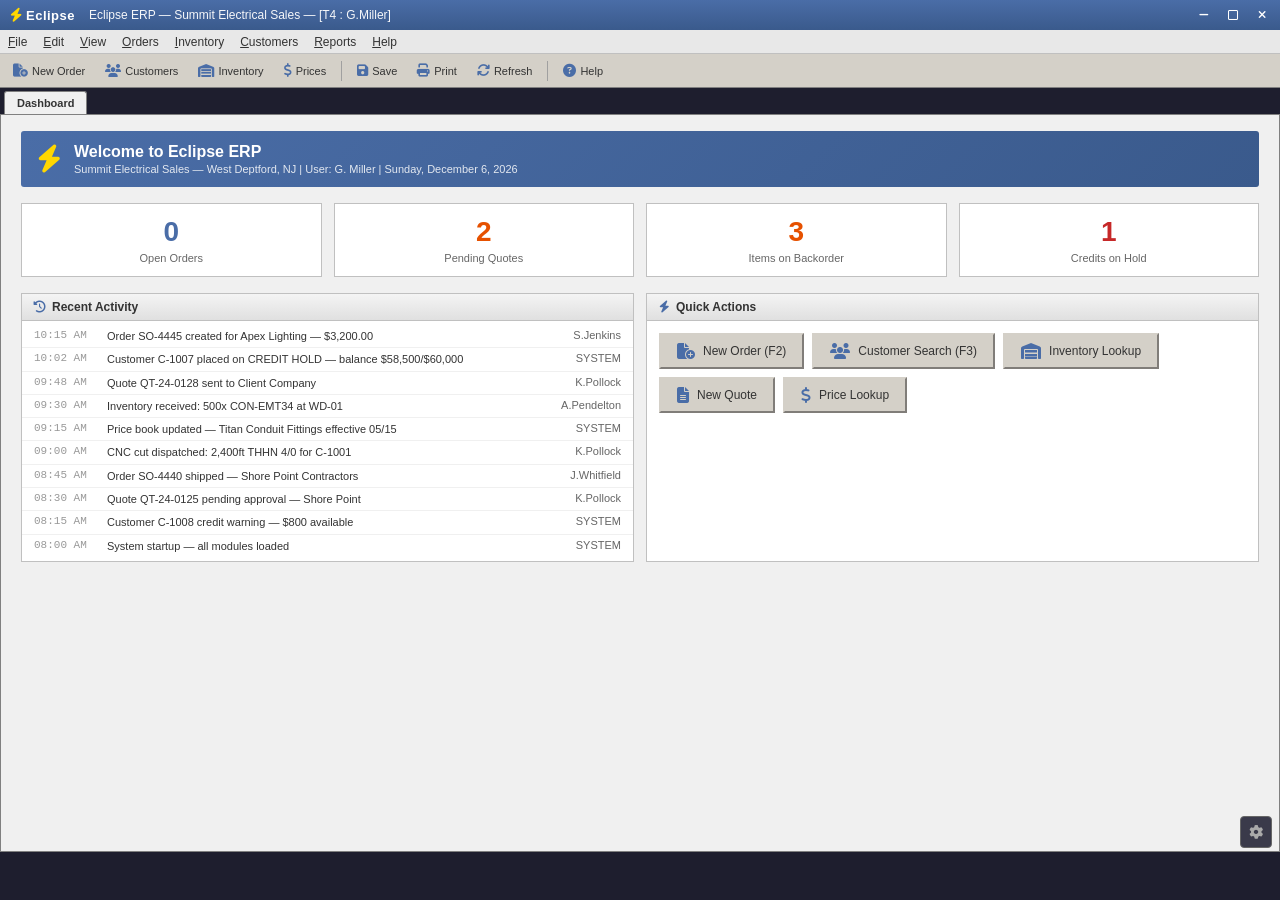
==== eclipse/index.html @ efa2fd46 "initial commit: deploy passcode-gated Backfeed operations portal for Render web service" ====
<!DOCTYPE html>
<html lang="en">
<head>
  <title>Eclipse ERP — Summit Electrical Sales</title>
  <meta charset="UTF-8">
  <meta name="viewport" content="width=device-width, initial-scale=1.0">
  <meta name="description" content="Eclipse ERP system for electrical distribution order management">
  <link rel="stylesheet" href="eclipse.css">
  <link rel="stylesheet" href="https://cdnjs.cloudflare.com/ajax/libs/font-awesome/6.4.0/css/all.min.css">
</head>
<body>

  <!-- ============================================================
       TITLE BAR
  ============================================================ -->
  <header id="eclipse-titlebar">
    <div class="titlebar-left">
      <div class="eclipse-logo">
        <i class="fa-solid fa-bolt"></i>
        <span class="logo-text">Eclipse</span>
      </div>
      <span class="titlebar-title">Eclipse ERP — Summit Electrical Sales — [T4 : G.Miller]</span>
    </div>
    <div class="titlebar-controls">
      <button class="titlebar-btn minimize" title="Minimize"><i class="fa-solid fa-minus"></i></button>
      <button class="titlebar-btn maximize" title="Maximize"><i class="fa-regular fa-square"></i></button>
      <button class="titlebar-btn close" title="Close"><i class="fa-solid fa-xmark"></i></button>
    </div>
  </header>

  <!-- ============================================================
       MENU BAR
  ============================================================ -->
  <nav id="eclipse-menubar">
    <ul class="menu-items">
      <li class="menu-item" data-menu="file">
        <span class="menu-label"><u>F</u>ile</span>
        <ul class="menu-dropdown">
          <li data-action="new-order"><i class="fa-solid fa-file-circle-plus"></i> New Order <span class="shortcut">Ctrl+N</span></li>
          <li data-action="new-quote"><i class="fa-solid fa-file-lines"></i> New Quote <span class="shortcut">Ctrl+Q</span></li>
          <li class="menu-divider"></li>
          <li data-action="save"><i class="fa-solid fa-floppy-disk"></i> Save <span class="shortcut">Ctrl+S</span></li>
          <li data-action="print"><i class="fa-solid fa-print"></i> Print <span class="shortcut">Ctrl+P</span></li>
          <li class="menu-divider"></li>
          <li data-action="exit"><i class="fa-solid fa-right-from-bracket"></i> Exit <span class="shortcut">Alt+F4</span></li>
        </ul>
      </li>
      <li class="menu-item" data-menu="edit">
        <span class="menu-label"><u>E</u>dit</span>
        <ul class="menu-dropdown">
          <li data-action="undo"><i class="fa-solid fa-rotate-left"></i> Undo <span class="shortcut">Ctrl+Z</span></li>
          <li data-action="redo"><i class="fa-solid fa-rotate-right"></i> Redo <span class="shortcut">Ctrl+Y</span></li>
          <li class="menu-divider"></li>
          <li data-action="cut"><i class="fa-solid fa-scissors"></i> Cut <span class="shortcut">Ctrl+X</span></li>
          <li data-action="copy"><i class="fa-solid fa-copy"></i> Copy <span class="shortcut">Ctrl+C</span></li>
          <li data-action="paste"><i class="fa-solid fa-paste"></i> Paste <span class="shortcut">Ctrl+V</span></li>
        </ul>
      </li>
      <li class="menu-item" data-menu="view">
        <span class="menu-label"><u>V</u>iew</span>
        <ul class="menu-dropdown">
          <li data-action="open-dashboard"><i class="fa-solid fa-gauge-high"></i> Dashboard</li>
          <li data-action="refresh"><i class="fa-solid fa-arrows-rotate"></i> Refresh <span class="shortcut">F5</span></li>
          <li class="menu-divider"></li>
          <li data-action="toggle-statusbar"><i class="fa-solid fa-check"></i> Status Bar</li>
          <li data-action="toggle-fkeys"><i class="fa-solid fa-check"></i> Function Key Bar</li>
        </ul>
      </li>
      <li class="menu-item" data-menu="orders">
        <span class="menu-label"><u>O</u>rders</span>
        <ul class="menu-dropdown">
          <li data-action="new-order"><i class="fa-solid fa-file-circle-plus"></i> New Order <span class="shortcut">F2</span></li>
          <li data-action="order-search"><i class="fa-solid fa-magnifying-glass"></i> Search Orders <span class="shortcut">F3</span></li>
          <li class="menu-divider"></li>
          <li data-action="new-quote"><i class="fa-solid fa-file-lines"></i> New Quote</li>
          <li data-action="quote-search"><i class="fa-solid fa-magnifying-glass"></i> Search Quotes</li>
        </ul>
      </li>
      <li class="menu-item" data-menu="inventory">
        <span class="menu-label"><u>I</u>nventory</span>
        <ul class="menu-dropdown">
          <li data-action="open-inventory"><i class="fa-solid fa-warehouse"></i> Inventory Inquiry</li>
          <li data-action="open-price-lookup"><i class="fa-solid fa-dollar-sign"></i> Price Lookup</li>
          <li class="menu-divider"></li>
          <li data-action="warehouse-status"><i class="fa-solid fa-boxes-stacked"></i> Warehouse Status</li>
        </ul>
      </li>
      <li class="menu-item" data-menu="customers">
        <span class="menu-label"><u>C</u>ustomers</span>
        <ul class="menu-dropdown">
          <li data-action="open-customer-search"><i class="fa-solid fa-magnifying-glass"></i> Customer Lookup <span class="shortcut">F3</span></li>
          <li data-action="new-customer"><i class="fa-solid fa-user-plus"></i> New Customer</li>
        </ul>
      </li>
      <li class="menu-item" data-menu="reports">
        <span class="menu-label"><u>R</u>eports</span>
        <ul class="menu-dropdown">
          <li data-action="report-sales"><i class="fa-solid fa-chart-line"></i> Sales Report</li>
          <li data-action="report-aging"><i class="fa-solid fa-clock-rotate-left"></i> Aging Report</li>
          <li data-action="report-inventory"><i class="fa-solid fa-clipboard-list"></i> Inventory Report</li>
        </ul>
      </li>
      <li class="menu-item" data-menu="help">
        <span class="menu-label"><u>H</u>elp</span>
        <ul class="menu-dropdown">
          <li data-action="help-contents"><i class="fa-solid fa-circle-question"></i> Help Contents <span class="shortcut">F1</span></li>
          <li class="menu-divider"></li>
          <li data-action="about"><i class="fa-solid fa-circle-info"></i> About Eclipse ERP</li>
        </ul>
      </li>
    </ul>
  </nav>

  <!-- ============================================================
       TOOLBAR
  ============================================================ -->
  <div id="eclipse-toolbar">
    <button class="toolbar-btn" data-action="new-order" title="New Order (F2)"><i class="fa-solid fa-file-circle-plus"></i><span>New Order</span></button>
    <button class="toolbar-btn" data-action="open-customer-search" title="Customer Search (F3)"><i class="fa-solid fa-users"></i><span>Customers</span></button>
    <button class="toolbar-btn" data-action="open-inventory" title="Inventory Inquiry"><i class="fa-solid fa-warehouse"></i><span>Inventory</span></button>
    <button class="toolbar-btn" data-action="open-price-lookup" title="Price Lookup"><i class="fa-solid fa-dollar-sign"></i><span>Prices</span></button>
    <div class="toolbar-separator"></div>
    <button class="toolbar-btn" data-action="save" title="Save (F7)"><i class="fa-solid fa-floppy-disk"></i><span>Save</span></button>
    <button class="toolbar-btn" data-action="print" title="Print (F6)"><i class="fa-solid fa-print"></i><span>Print</span></button>
    <button class="toolbar-btn" data-action="refresh" title="Refresh (F5)"><i class="fa-solid fa-arrows-rotate"></i><span>Refresh</span></button>
    <div class="toolbar-separator"></div>
    <button class="toolbar-btn" data-action="help-contents" title="Help (F1)"><i class="fa-solid fa-circle-question"></i><span>Help</span></button>
  </div>

  <!-- ============================================================
       MAIN WORK AREA (MDI)
  ============================================================ -->
  <main id="eclipse-main">
    <!-- Tab Bar -->
    <div id="tab-bar">
      <!-- Tabs inserted dynamically -->
    </div>
    <!-- Tab Content Panels -->
    <div id="tab-content">
      <!-- Screen content inserted dynamically -->
    </div>
  </main>

  <!-- ============================================================
       FUNCTION KEY BAR
  ============================================================ -->
  <div id="eclipse-fkeybar">
    <button class="fkey-btn" data-fkey="F1"><span class="fkey-key">F1</span><span class="fkey-label">Help</span></button>
    <button class="fkey-btn" data-fkey="F2"><span class="fkey-key">F2</span><span class="fkey-label">New</span></button>
    <button class="fkey-btn" data-fkey="F3"><span class="fkey-key">F3</span><span class="fkey-label">Search</span></button>
    <button class="fkey-btn" data-fkey="F4"><span class="fkey-key">F4</span><span class="fkey-label">Edit</span></button>
    <button class="fkey-btn" data-fkey="F5"><span class="fkey-key">F5</span><span class="fkey-label">Refresh</span></button>
    <button class="fkey-btn" data-fkey="F6"><span class="fkey-key">F6</span><span class="fkey-label">Print</span></button>
    <button class="fkey-btn" data-fkey="F7"><span class="fkey-key">F7</span><span class="fkey-label">Save</span></button>
    <button class="fkey-btn" data-fkey="F8"><span class="fkey-key">F8</span><span class="fkey-label">Delete</span></button>
    <button class="fkey-btn" data-fkey="F9"><span class="fkey-key">F9</span><span class="fkey-label">Post</span></button>
    <button class="fkey-btn" data-fkey="F10"><span class="fkey-key">F10</span><span class="fkey-label">Exit</span></button>
  </div>

  <!-- ============================================================
       STATUS BAR
  ============================================================ -->
  <footer id="eclipse-statusbar">
    <div class="status-section status-user">
      <i class="fa-solid fa-user"></i>
      <span>G.Miller</span>
    </div>
    <div class="status-section status-terminal">
      <i class="fa-solid fa-desktop"></i>
      <span>Terminal T4</span>
    </div>
    <div class="status-section status-message" id="status-message">
      <span>Ready</span>
    </div>
    <div class="status-section status-scenario" id="status-scenario" style="display:none;">
      <i class="fa-solid fa-stopwatch"></i>
      <span id="scenario-timer">00:00</span>
    </div>
    <div class="status-section status-clock">
      <i class="fa-regular fa-clock"></i>
      <span id="status-clock">--:--:-- --</span>
    </div>
    <div class="status-section status-connection" id="status-connection">
      <span class="conn-dot connecting"></span>
      <span>Connecting...</span>
    </div>
  </footer>

  <!-- ============================================================
       SCENARIO PANEL (collapsible)
  ============================================================ -->
  <div id="scenario-toggle" title="Demo Scenarios">
    <i class="fa-solid fa-gear"></i>
  </div>
  <div id="scenario-panel" class="hidden">
    <div class="scenario-panel-header">
      <h3><i class="fa-solid fa-list-check"></i> Demo Scenarios</h3>
      <button id="scenario-panel-close" title="Close"><i class="fa-solid fa-xmark"></i></button>
    </div>
    <div class="scenario-panel-body">
      <div id="scenario-list">
        <!-- Populated dynamically -->
      </div>
    </div>
    <div class="scenario-panel-footer">
      <button id="scenario-clear" class="scenario-btn-clear"><i class="fa-solid fa-rotate-left"></i> Reset</button>
    </div>
  </div>

  <!-- ============================================================
       MODAL OVERLAY (reusable)
  ============================================================ -->
  <div id="modal-overlay" class="hidden">
    <div id="modal-dialog">
      <div id="modal-titlebar">
        <span id="modal-icon"><i class="fa-solid fa-circle-exclamation"></i></span>
        <span id="modal-title">Alert</span>
        <button id="modal-close-btn" title="Close"><i class="fa-solid fa-xmark"></i></button>
      </div>
      <div id="modal-body">
        <p id="modal-message"></p>
      </div>
      <div id="modal-footer">
        <!-- Buttons inserted dynamically -->
      </div>
    </div>
  </div>

  <!-- ============================================================
       SCRIPTS
  ============================================================ -->
  <script src="../shared/data.js"></script>
  <script src="../shared/scenarios.js"></script>
  <script src="eclipse.js"></script>
</body>
</html>
---- eclipse/eclipse.css ----
/* ============================================================
   Eclipse ERP — CSS Stylesheet
   Faithful recreation of Epicor Eclipse desktop application
   ============================================================ */

/* ----------------------------------------------------------
   CSS CUSTOM PROPERTIES
---------------------------------------------------------- */
:root {
  /* Core palette */
  --bg-main: #1e1e2e;
  --bg-form: #f0f0f0;
  --bg-titlebar: linear-gradient(180deg, #4a6da7 0%, #3a5a8c 100%);
  --bg-menubar: #e8e8e8;
  --bg-toolbar: #d4d0c8;
  --bg-fkeybar: #2d2d3d;
  --bg-statusbar: #d4d0c8;
  --bg-input: #ffffff;
  --bg-modal: #f0f0f0;
  --bg-tab-active: #f0f0f0;
  --bg-tab-inactive: #c8c8c8;
  --bg-grid-odd: #ffffff;
  --bg-grid-even: #f5f8fc;
  --bg-selected: #316AC5;
  --bg-hover: #e8eef7;
  --bg-error: #fff0f0;
  --bg-success: #f0fff0;
  --bg-warning: #fffde6;
  --bg-dashboard-card: #ffffff;
  --bg-mdi: #1e1e2e;

  /* Text */
  --text-primary: #333333;
  --text-secondary: #666666;
  --text-light: #999999;
  --text-inverse: #ffffff;
  --text-menu: #333333;
  --text-fkey: #d4d4d4;
  --text-titlebar: #ffffff;
  --text-selected: #ffffff;
  --text-error: #cc0000;
  --text-success: #006600;
  --text-warning: #996600;
  --text-link: #0066cc;

  /* Borders */
  --border-input-top: #999999;
  --border-input-bottom: #ffffff;
  --border-grid: #c0c0c0;
  --border-form: #999999;
  --border-tab: #808080;
  --border-raised-light: #ffffff;
  --border-raised-dark: #808080;
  --border-sunken-light: #808080;
  --border-sunken-dark: #ffffff;

  /* Typography */
  --font-primary: 'Segoe UI', Tahoma, Geneva, Verdana, sans-serif;
  --font-mono: Consolas, 'Courier New', Courier, monospace;
  --font-size-base: 12px;
  --font-size-header: 13px;
  --font-size-small: 11px;
  --font-size-title: 14px;

  /* Sizing */
  --titlebar-height: 30px;
  --menubar-height: 24px;
  --toolbar-height: 34px;
  --fkeybar-height: 26px;
  --statusbar-height: 22px;
  --tab-height: 26px;
  --header-total: calc(var(--titlebar-height) + var(--menubar-height) + var(--toolbar-height));
  --footer-total: calc(var(--fkeybar-height) + var(--statusbar-height));
}

/* ----------------------------------------------------------
   RESET & BASE
---------------------------------------------------------- */
*, *::before, *::after {
  margin: 0;
  padding: 0;
  box-sizing: border-box;
}

html, body {
  width: 100%;
  height: 100%;
  overflow: hidden;
  font-family: var(--font-primary);
  font-size: var(--font-size-base);
  color: var(--text-primary);
  background: var(--bg-main);
  -webkit-font-smoothing: antialiased;
  user-select: none;
}

button {
  font-family: inherit;
  font-size: inherit;
  cursor: pointer;
  border: none;
  background: none;
  outline: none;
}

input, select, textarea {
  font-family: var(--font-mono);
  font-size: var(--font-size-base);
  outline: none;
}

ul { list-style: none; }
a { text-decoration: none; color: inherit; }

/* ----------------------------------------------------------
   TITLE BAR
---------------------------------------------------------- */
#eclipse-titlebar {
  height: var(--titlebar-height);
  background: var(--bg-titlebar);
  display: flex;
  align-items: center;
  justify-content: space-between;
  padding: 0 4px;
  color: var(--text-titlebar);
}

.titlebar-left {
  display: flex;
  align-items: center;
  gap: 8px;
}

.eclipse-logo {
  display: flex;
  align-items: center;
  gap: 4px;
  padding: 0 6px;
}

.eclipse-logo i {
  font-size: 14px;
  color: #ffd700;
}

.logo-text {
  font-weight: 700;
  font-size: 13px;
  letter-spacing: 0.5px;
}

.titlebar-title {
  font-size: 12px;
  font-weight: 400;
  opacity: 0.95;
}

.titlebar-controls {
  display: flex;
  gap: 1px;
}

.titlebar-btn {
  width: 28px;
  height: 22px;
  display: flex;
  align-items: center;
  justify-content: center;
  color: var(--text-titlebar);
  font-size: 11px;
  border-radius: 0;
  transition: background 0.1s;
}

.titlebar-btn:hover { background: rgba(255,255,255,0.2); }
.titlebar-btn.close:hover { background: #e81123; }

/* ----------------------------------------------------------
   MENU BAR
---------------------------------------------------------- */
#eclipse-menubar {
  height: var(--menubar-height);
  background: var(--bg-menubar);
  border-bottom: 1px solid #c0c0c0;
  display: flex;
  align-items: stretch;
  position: relative;
  z-index: 1000;
}

.menu-items {
  display: flex;
  height: 100%;
}

.menu-item {
  position: relative;
  height: 100%;
}

.menu-label {
  display: flex;
  align-items: center;
  height: 100%;
  padding: 0 8px;
  font-size: var(--font-size-base);
  color: var(--text-menu);
  cursor: pointer;
}

.menu-label u {
  text-decoration: underline;
}

.menu-item:hover > .menu-label,
.menu-item.open > .menu-label {
  background: var(--bg-selected);
  color: var(--text-selected);
}

.menu-dropdown {
  display: none;
  position: absolute;
  top: 100%;
  left: 0;
  min-width: 220px;
  background: var(--bg-form);
  border: 1px solid #808080;
  box-shadow: 2px 2px 6px rgba(0,0,0,0.25);
  z-index: 1001;
  padding: 2px 0;
}

.menu-item.open > .menu-dropdown {
  display: block;
}

.menu-dropdown li {
  display: flex;
  align-items: center;
  gap: 8px;
  padding: 4px 24px 4px 8px;
  font-size: var(--font-size-base);
  color: var(--text-primary);
  cursor: pointer;
  white-space: nowrap;
}

.menu-dropdown li i {
  width: 16px;
  text-align: center;
  font-size: 11px;
  color: var(--text-secondary);
}

.menu-dropdown li:hover {
  background: var(--bg-selected);
  color: var(--text-selected);
}

.menu-dropdown li:hover i {
  color: var(--text-selected);
}

.menu-dropdown li .shortcut {
  margin-left: auto;
  font-size: 11px;
  color: var(--text-secondary);
}

.menu-dropdown li:hover .shortcut {
  color: var(--text-selected);
}

.menu-divider {
  height: 1px !important;
  background: #c0c0c0 !important;
  margin: 2px 4px !important;
  padding: 0 !important;
  pointer-events: none;
  cursor: default !important;
}

.menu-divider:hover {
  background: #c0c0c0 !important;
  color: inherit !important;
}

/* ----------------------------------------------------------
   TOOLBAR
---------------------------------------------------------- */
#eclipse-toolbar {
  height: var(--toolbar-height);
  background: var(--bg-toolbar);
  border-bottom: 1px solid #808080;
  display: flex;
  align-items: center;
  padding: 0 4px;
  gap: 2px;
}

.toolbar-btn {
  display: flex;
  align-items: center;
  gap: 4px;
  padding: 3px 8px;
  font-size: 11px;
  color: var(--text-primary);
  background: var(--bg-toolbar);
  border: 1px solid transparent;
  border-radius: 0;
  height: 26px;
}

.toolbar-btn:hover {
  border-color: var(--border-raised-light) var(--border-raised-dark) var(--border-raised-dark) var(--border-raised-light);
  background: #e0ddd5;
}

.toolbar-btn:active {
  border-color: var(--border-raised-dark) var(--border-raised-light) var(--border-raised-light) var(--border-raised-dark);
}

.toolbar-btn i {
  font-size: 13px;
  color: #4a6da7;
}

.toolbar-separator {
  width: 1px;
  height: 20px;
  background: #a0a0a0;
  margin: 0 4px;
}

/* ----------------------------------------------------------
   MAIN WORK AREA
---------------------------------------------------------- */
#eclipse-main {
  position: absolute;
  top: var(--header-total);
  bottom: var(--footer-total);
  left: 0;
  right: 0;
  display: flex;
  flex-direction: column;
  background: var(--bg-mdi);
}

/* Tab Bar */
#tab-bar {
  display: flex;
  align-items: flex-end;
  height: var(--tab-height);
  background: var(--bg-mdi);
  padding: 0 4px;
  gap: 1px;
  flex-shrink: 0;
  overflow-x: auto;
  overflow-y: hidden;
}

#tab-bar::-webkit-scrollbar { height: 3px; }
#tab-bar::-webkit-scrollbar-thumb { background: #555; }

.tab-item {
  display: flex;
  align-items: center;
  gap: 6px;
  padding: 4px 12px;
  height: 22px;
  font-size: 11px;
  color: var(--text-primary);
  background: var(--bg-tab-inactive);
  border: 1px solid var(--border-tab);
  border-bottom: none;
  border-radius: 3px 3px 0 0;
  cursor: pointer;
  white-space: nowrap;
  max-width: 200px;
  position: relative;
  top: 1px;
}

.tab-item:hover {
  background: #d8d8d8;
}

.tab-item.active {
  background: var(--bg-tab-active);
  border-bottom: 1px solid var(--bg-tab-active);
  height: 24px;
  font-weight: 600;
  z-index: 1;
}

.tab-item .tab-close {
  font-size: 10px;
  color: var(--text-light);
  padding: 1px 2px;
  margin-left: 4px;
}

.tab-item .tab-close:hover {
  color: var(--text-error);
  background: rgba(204,0,0,0.1);
}

/* Tab Content */
#tab-content {
  flex: 1;
  background: var(--bg-form);
  border: 1px solid var(--border-tab);
  overflow: auto;
  position: relative;
}

.tab-panel {
  display: none;
  width: 100%;
  height: 100%;
  overflow: auto;
  padding: 0;
}

.tab-panel.active {
  display: block;
}

/* ----------------------------------------------------------
   FUNCTION KEY BAR
---------------------------------------------------------- */
#eclipse-fkeybar {
  height: var(--fkeybar-height);
  background: var(--bg-fkeybar);
  display: flex;
  align-items: center;
  justify-content: center;
  gap: 2px;
  padding: 0 4px;
  border-top: 1px solid #555;
}

.fkey-btn {
  display: flex;
  align-items: center;
  gap: 2px;
  padding: 2px 8px;
  height: 20px;
  font-size: 11px;
  color: var(--text-fkey);
  border: 1px solid #555;
  background: #3a3a4a;
  border-radius: 2px;
}

.fkey-btn:hover {
  background: #4a4a5a;
  border-color: #888;
}

.fkey-btn:active {
  background: #2a2a3a;
}

.fkey-key {
  font-weight: 700;
  color: #ffd700;
  font-size: 10px;
  margin-right: 2px;
}

.fkey-label {
  font-size: 10px;
}

/* ----------------------------------------------------------
   STATUS BAR
---------------------------------------------------------- */
#eclipse-statusbar {
  height: var(--statusbar-height);
  background: var(--bg-statusbar);
  border-top: 1px solid #a0a0a0;
  display: flex;
  align-items: center;
  padding: 0 4px;
  gap: 2px;
  font-size: var(--font-size-small);
  color: var(--text-primary);
}

.status-section {
  display: flex;
  align-items: center;
  gap: 4px;
  padding: 0 8px;
  border-right: 1px solid #a0a0a0;
  height: 16px;
  white-space: nowrap;
}

.status-section:last-child { border-right: none; }

.status-section i { font-size: 10px; color: var(--text-secondary); }

.status-message {
  flex: 1;
  min-width: 0;
  overflow: hidden;
  text-overflow: ellipsis;
}

.conn-dot {
  width: 8px;
  height: 8px;
  border-radius: 50%;
  display: inline-block;
}

.conn-dot.connecting { background: #ffaa00; animation: pulse 1s infinite; }
.conn-dot.connected { background: #00aa00; }
.conn-dot.disconnected { background: #cc0000; }

@keyframes pulse {
  0%, 100% { opacity: 1; }
  50% { opacity: 0.4; }
}

/* ----------------------------------------------------------
   SCENARIO PANEL
---------------------------------------------------------- */
#scenario-toggle {
  position: fixed;
  bottom: 52px;
  right: 8px;
  width: 32px;
  height: 32px;
  background: #3a3a4a;
  border: 1px solid #666;
  border-radius: 4px;
  display: flex;
  align-items: center;
  justify-content: center;
  color: #aaa;
  cursor: pointer;
  z-index: 900;
  font-size: 14px;
  transition: all 0.2s;
}

#scenario-toggle:hover {
  background: #4a4a5a;
  color: #ffd700;
}

#scenario-panel {
  position: fixed;
  bottom: 52px;
  right: 48px;
  width: 380px;
  max-height: 500px;
  background: var(--bg-form);
  border: 1px solid #808080;
  box-shadow: -2px -2px 8px rgba(0,0,0,0.3);
  z-index: 901;
  display: flex;
  flex-direction: column;
  border-radius: 4px 4px 0 0;
}

#scenario-panel.hidden { display: none; }

.scenario-panel-header {
  background: linear-gradient(180deg, #4a6da7, #3a5a8c);
  color: white;
  padding: 6px 10px;
  display: flex;
  align-items: center;
  justify-content: space-between;
  border-radius: 4px 4px 0 0;
}

.scenario-panel-header h3 {
  font-size: 12px;
  font-weight: 600;
  display: flex;
  align-items: center;
  gap: 6px;
}

#scenario-panel-close {
  color: white;
  font-size: 14px;
}

.scenario-panel-body {
  flex: 1;
  overflow-y: auto;
  padding: 4px;
  max-height: 400px;
}

.scenario-card {
  padding: 8px 10px;
  margin-bottom: 4px;
  border: 1px solid #c0c0c0;
  border-radius: 3px;
  cursor: pointer;
  background: #fff;
  transition: all 0.15s;
}

.scenario-card:hover {
  background: var(--bg-hover);
  border-color: #4a6da7;
}

.scenario-card.active {
  background: #e8eef7;
  border-color: #4a6da7;
  border-left: 3px solid #4a6da7;
}

.scenario-card-title {
  font-weight: 600;
  font-size: 11px;
  color: var(--text-primary);
  margin-bottom: 2px;
}

.scenario-card-title .scenario-num {
  color: #4a6da7;
  margin-right: 4px;
}

.scenario-card-desc {
  font-size: 10px;
  color: var(--text-secondary);
  line-height: 1.3;
}

.scenario-panel-footer {
  padding: 6px 10px;
  border-top: 1px solid #c0c0c0;
  display: flex;
  justify-content: flex-end;
}

.scenario-btn-clear {
  padding: 3px 12px;
  font-size: 11px;
  background: var(--bg-toolbar);
  border: 1px outset #d4d0c8;
  color: var(--text-primary);
}

.scenario-btn-clear:hover {
  background: #e0ddd5;
}

/* ----------------------------------------------------------
   MODAL SYSTEM
---------------------------------------------------------- */
#modal-overlay {
  position: fixed;
  inset: 0;
  background: rgba(0,0,0,0.45);
  display: flex;
  align-items: center;
  justify-content: center;
  z-index: 10000;
}

#modal-overlay.hidden { display: none; }

#modal-dialog {
  background: var(--bg-modal);
  border: 2px solid #808080;
  box-shadow: 4px 4px 12px rgba(0,0,0,0.4);
  min-width: 360px;
  max-width: 520px;
}

#modal-titlebar {
  background: linear-gradient(180deg, #4a6da7, #3a5a8c);
  color: white;
  padding: 4px 8px;
  display: flex;
  align-items: center;
  gap: 6px;
  font-size: 12px;
  font-weight: 600;
}

#modal-titlebar #modal-icon i {
  font-size: 14px;
}

#modal-titlebar #modal-title {
  flex: 1;
}

#modal-close-btn {
  color: white;
  font-size: 14px;
  padding: 2px 4px;
}

#modal-close-btn:hover { background: rgba(255,255,255,0.2); }

#modal-body {
  padding: 20px 24px;
  font-size: 12px;
  line-height: 1.5;
}

#modal-body .modal-icon-large {
  font-size: 32px;
  margin-right: 16px;
  float: left;
}

#modal-body .modal-icon-large.error { color: var(--text-error); }
#modal-body .modal-icon-large.warning { color: #e6a800; }
#modal-body .modal-icon-large.info { color: #4a6da7; }
#modal-body .modal-icon-large.success { color: var(--text-success); }

#modal-footer {
  padding: 8px 24px 12px;
  display: flex;
  justify-content: center;
  gap: 8px;
}

.modal-btn {
  padding: 4px 20px;
  font-size: 12px;
  background: var(--bg-toolbar);
  border: 2px outset #d4d0c8;
  color: var(--text-primary);
  min-width: 80px;
}

.modal-btn:hover {
  background: #e0ddd5;
}

.modal-btn:active {
  border-style: inset;
}

.modal-btn.primary {
  background: #4a6da7;
  color: white;
  border-color: #3a5a8c;
}

.modal-btn.primary:hover {
  background: #5a7db7;
}

.modal-btn.danger {
  background: #cc3333;
  color: white;
  border-color: #993333;
}

/* ----------------------------------------------------------
   FORMS — SHARED COMPONENTS
---------------------------------------------------------- */
.form-section {
  padding: 12px 16px;
  background: var(--bg-form);
}

.form-section-title {
  font-size: var(--font-size-header);
  font-weight: 700;
  color: var(--text-primary);
  border-bottom: 1px solid #c0c0c0;
  padding-bottom: 4px;
  margin-bottom: 10px;
}

.form-grid {
  display: grid;
  grid-template-columns: repeat(auto-fill, minmax(200px, 1fr));
  gap: 8px 16px;
}

.form-group {
  display: flex;
  flex-direction: column;
  gap: 2px;
}

.form-group label {
  font-size: 11px;
  font-weight: 600;
  color: var(--text-secondary);
}

.form-group label .required {
  color: var(--text-error);
  margin-left: 2px;
}

.form-control {
  padding: 3px 6px;
  background: var(--bg-input);
  border: 2px solid;
  border-color: var(--border-input-top) var(--border-input-bottom) var(--border-input-bottom) var(--border-input-top);
  font-family: var(--font-mono);
  font-size: var(--font-size-base);
  color: var(--text-primary);
  height: 24px;
}

.form-control:focus {
  border-color: #4a6da7;
  background: #fffff0;
}

.form-control.error {
  border-color: var(--text-error);
  background: var(--bg-error);
}

.form-control.readonly {
  background: #e8e8e8;
  color: var(--text-secondary);
}

select.form-control {
  font-family: var(--font-primary);
  cursor: pointer;
}

textarea.form-control {
  height: auto;
  min-height: 60px;
  resize: vertical;
  font-family: var(--font-primary);
}

.form-row {
  display: flex;
  gap: 12px;
  align-items: flex-end;
}

.form-inline {
  display: flex;
  align-items: center;
  gap: 4px;
}

.btn {
  padding: 4px 14px;
  font-size: 11px;
  background: var(--bg-toolbar);
  border: 2px outset #d4d0c8;
  color: var(--text-primary);
  cursor: pointer;
  white-space: nowrap;
}

.btn:hover { background: #e0ddd5; }
.btn:active { border-style: inset; }

.btn-primary {
  background: #4a6da7;
  color: white;
  border-color: #3a5a8c;
}
.btn-primary:hover { background: #5a7db7; }

.btn-success {
  background: #2e7d32;
  color: white;
  border-color: #1b5e20;
}
.btn-success:hover { background: #388e3c; }

.btn-danger {
  background: #c62828;
  color: white;
  border-color: #b71c1c;
}
.btn-danger:hover { background: #d32f2f; }

.btn-small {
  padding: 2px 8px;
  font-size: 10px;
  height: 20px;
}

.btn-icon {
  padding: 2px 6px;
  font-size: 12px;
  width: 24px;
  height: 24px;
  display: flex;
  align-items: center;
  justify-content: center;
  border: 2px outset #d4d0c8;
  background: var(--bg-toolbar);
}

.error-text {
  color: var(--text-error);
  font-size: 11px;
  font-weight: 600;
}

.success-text {
  color: var(--text-success);
  font-size: 11px;
}

/* ----------------------------------------------------------
   DATA GRIDS
---------------------------------------------------------- */
.data-grid-container {
  border: 2px solid;
  border-color: var(--border-sunken-light) var(--border-sunken-dark) var(--border-sunken-dark) var(--border-sunken-light);
  background: white;
  overflow: auto;
}

.data-grid {
  width: 100%;
  border-collapse: collapse;
  font-size: var(--font-size-base);
}

.data-grid thead {
  position: sticky;
  top: 0;
  z-index: 10;
}

.data-grid th {
  background: linear-gradient(180deg, #f4f4f4, #ddd);
  border: 1px solid var(--border-grid);
  border-bottom: 2px solid #aaa;
  padding: 4px 8px;
  text-align: left;
  font-weight: 600;
  font-size: 11px;
  color: var(--text-primary);
  white-space: nowrap;
  cursor: default;
}

.data-grid th.sortable { cursor: pointer; }
.data-grid th.sortable:hover { background: linear-gradient(180deg, #e8e8e8, #ccc); }

.data-grid th .sort-arrow {
  font-size: 8px;
  margin-left: 4px;
  color: var(--text-light);
}

.data-grid td {
  border: 1px solid #e0e0e0;
  padding: 3px 8px;
  white-space: nowrap;
  overflow: hidden;
  text-overflow: ellipsis;
  max-width: 250px;
  font-family: var(--font-mono);
  font-size: 11px;
}

.data-grid tbody tr:nth-child(even) {
  background: var(--bg-grid-even);
}

.data-grid tbody tr:hover {
  background: var(--bg-hover);
}

.data-grid tbody tr.selected {
  background: var(--bg-selected);
  color: var(--text-selected);
}

.data-grid tbody tr.selected td {
  color: var(--text-selected);
}

.data-grid td.numeric {
  text-align: right;
  font-family: var(--font-mono);
}

.data-grid td.center {
  text-align: center;
}

.data-grid .inline-input {
  width: 100%;
  border: 1px solid #4a6da7;
  padding: 1px 4px;
  font-family: var(--font-mono);
  font-size: 11px;
  background: #fffff0;
}

/* Editable grid row */
.data-grid tr.editing td {
  background: #fffff0;
}

/* Status badges */
.status-badge {
  display: inline-block;
  padding: 1px 8px;
  border-radius: 2px;
  font-size: 10px;
  font-weight: 600;
  font-family: var(--font-primary);
  text-transform: uppercase;
  letter-spacing: 0.3px;
}

.status-badge.active, .status-badge.open, .status-badge.good, .status-badge.shipped { background: #e8f5e9; color: #2e7d32; }
.status-badge.invoiced { background: #e3f2fd; color: #1565c0; }
.status-badge.pending { background: #fff3e0; color: #e65100; }
.status-badge.hold, .status-badge.credit-hold { background: #ffebee; color: #c62828; }
.status-badge.partial { background: #fff8e1; color: #f57f17; }
.status-badge.closed, .status-badge.inactive { background: #f5f5f5; color: #757575; }
.status-badge.expired { background: #fce4ec; color: #880e4f; }
.status-badge.watch { background: #fff3e0; color: #e65100; }
.status-badge.excellent { background: #e0f2f1; color: #00695c; }
.status-badge.quote { background: #ede7f6; color: #4527a0; }

/* ----------------------------------------------------------
   SUB-TABS (within screens)
---------------------------------------------------------- */
.sub-tabs {
  display: flex;
  border-bottom: 1px solid var(--border-tab);
  background: var(--bg-form);
}

.sub-tab {
  padding: 5px 16px;
  font-size: 11px;
  color: var(--text-primary);
  border: 1px solid var(--border-tab);
  border-bottom: none;
  background: var(--bg-tab-inactive);
  cursor: pointer;
  margin-right: 1px;
  border-radius: 3px 3px 0 0;
  position: relative;
  top: 1px;
}

.sub-tab:hover {
  background: #d8d8d8;
}

.sub-tab.active {
  background: var(--bg-form);
  border-bottom: 1px solid var(--bg-form);
  font-weight: 600;
}

.sub-tab-content {
  display: none;
  padding: 12px;
}

.sub-tab-content.active {
  display: block;
}

/* ----------------------------------------------------------
   DASHBOARD SCREEN
---------------------------------------------------------- */
.dashboard-container {
  padding: 16px 20px;
  background: var(--bg-form);
  height: 100%;
  overflow-y: auto;
}

.dashboard-welcome {
  display: flex;
  align-items: center;
  gap: 12px;
  margin-bottom: 16px;
  padding: 12px 16px;
  background: linear-gradient(135deg, #4a6da7, #3a5a8c);
  color: white;
  border-radius: 3px;
}

.dashboard-welcome i {
  font-size: 28px;
  color: #ffd700;
}

.dashboard-welcome h2 {
  font-size: 16px;
  font-weight: 600;
}

.dashboard-welcome p {
  font-size: 11px;
  opacity: 0.85;
  margin-top: 2px;
}

.dashboard-stats {
  display: grid;
  grid-template-columns: repeat(4, 1fr);
  gap: 12px;
  margin-bottom: 16px;
}

.stat-card {
  background: var(--bg-dashboard-card);
  border: 1px solid #c0c0c0;
  padding: 12px 16px;
  text-align: center;
}

.stat-card .stat-value {
  font-size: 28px;
  font-weight: 700;
  color: #4a6da7;
}

.stat-card .stat-value.warning { color: #e65100; }
.stat-card .stat-value.danger { color: #c62828; }

.stat-card .stat-label {
  font-size: 11px;
  color: var(--text-secondary);
  margin-top: 4px;
}

.dashboard-lower {
  display: grid;
  grid-template-columns: 1fr 1fr;
  gap: 12px;
}

.dashboard-section {
  background: var(--bg-dashboard-card);
  border: 1px solid #c0c0c0;
}

.dashboard-section-title {
  padding: 6px 12px;
  background: linear-gradient(180deg, #f4f4f4, #e0e0e0);
  border-bottom: 1px solid #c0c0c0;
  font-size: 12px;
  font-weight: 600;
  display: flex;
  align-items: center;
  gap: 6px;
}

.dashboard-section-title i {
  color: #4a6da7;
}

.activity-list {
  padding: 4px 0;
  max-height: 260px;
  overflow-y: auto;
}

.activity-item {
  display: flex;
  align-items: flex-start;
  gap: 8px;
  padding: 4px 12px;
  font-size: 11px;
  border-bottom: 1px solid #f0f0f0;
}

.activity-item:last-child { border-bottom: none; }

.activity-time {
  font-family: var(--font-mono);
  color: var(--text-light);
  white-space: nowrap;
  min-width: 65px;
}

.activity-event {
  flex: 1;
  color: var(--text-primary);
  line-height: 1.3;
}

.activity-user {
  color: var(--text-secondary);
  white-space: nowrap;
}

.quick-actions {
  padding: 12px;
  display: flex;
  flex-wrap: wrap;
  gap: 8px;
}

.quick-action-btn {
  padding: 8px 16px;
  display: flex;
  align-items: center;
  gap: 8px;
  font-size: 12px;
  background: var(--bg-toolbar);
  border: 2px outset #d4d0c8;
  color: var(--text-primary);
  cursor: pointer;
}

.quick-action-btn:hover { background: #e0ddd5; }
.quick-action-btn:active { border-style: inset; }

.quick-action-btn i {
  font-size: 16px;
  color: #4a6da7;
}

/* ----------------------------------------------------------
   ORDER ENTRY SCREEN
---------------------------------------------------------- */
.order-entry-container {
  display: flex;
  flex-direction: column;
  height: 100%;
}

.order-header {
  padding: 10px 16px;
  background: var(--bg-form);
  border-bottom: 2px solid #c0c0c0;
}

.order-header-row {
  display: flex;
  gap: 12px;
  align-items: flex-end;
  margin-bottom: 6px;
}

.order-header .form-group {
  min-width: 0;
}

.order-header .form-group.narrow { max-width: 120px; }
.order-header .form-group.medium { max-width: 180px; }
.order-header .form-group.wide { min-width: 200px; flex: 1; }

.order-lines-section {
  flex: 1;
  display: flex;
  flex-direction: column;
  padding: 0 16px;
  min-height: 0;
}

.order-lines-header {
  display: flex;
  justify-content: space-between;
  align-items: center;
  padding: 6px 0;
}

.order-lines-header h3 {
  font-size: 12px;
  font-weight: 600;
}

.order-grid-wrap {
  flex: 1;
  min-height: 120px;
  overflow: auto;
  border: 2px solid;
  border-color: var(--border-sunken-light) var(--border-sunken-dark) var(--border-sunken-dark) var(--border-sunken-light);
  background: white;
}

.order-footer {
  padding: 8px 16px;
  background: var(--bg-form);
  border-top: 2px solid #c0c0c0;
  display: flex;
  justify-content: space-between;
  align-items: flex-end;
}

.order-totals {
  display: grid;
  grid-template-columns: auto auto;
  gap: 2px 12px;
  font-size: 12px;
}

.order-totals .total-label {
  text-align: right;
  color: var(--text-secondary);
  font-weight: 600;
}

.order-totals .total-value {
  text-align: right;
  font-family: var(--font-mono);
  min-width: 100px;
}

.order-totals .grand-total .total-label,
.order-totals .grand-total .total-value {
  font-size: 14px;
  font-weight: 700;
  color: var(--text-primary);
  border-top: 2px solid var(--text-primary);
  padding-top: 2px;
}

.order-actions {
  display: flex;
  gap: 6px;
}

/* ----------------------------------------------------------
   CUSTOMER SEARCH / DETAIL
---------------------------------------------------------- */
.search-container {
  padding: 12px 16px;
  height: 100%;
  display: flex;
  flex-direction: column;
}

.search-form {
  display: flex;
  gap: 8px;
  align-items: flex-end;
  flex-wrap: wrap;
  padding-bottom: 10px;
  border-bottom: 1px solid #c0c0c0;
  margin-bottom: 8px;
}

.search-results {
  flex: 1;
  min-height: 0;
  overflow: auto;
}

.search-results-info {
  font-size: 11px;
  color: var(--text-secondary);
  padding: 4px 0;
}

.customer-detail-container {
  height: 100%;
  display: flex;
  flex-direction: column;
}

.customer-detail-header {
  padding: 10px 16px;
  background: #e8eef7;
  border-bottom: 2px solid #c0c0c0;
  display: flex;
  justify-content: space-between;
  align-items: center;
}

.customer-detail-header h2 {
  font-size: 14px;
  font-weight: 700;
  color: #333;
}

.customer-detail-header .customer-id {
  font-family: var(--font-mono);
  font-size: 13px;
  color: #4a6da7;
  font-weight: 600;
}

.customer-detail-body {
  flex: 1;
  overflow: auto;
}

/* ----------------------------------------------------------
   INVENTORY INQUIRY
---------------------------------------------------------- */
.inventory-detail-panel {
  padding: 12px;
  background: #fafafa;
  border-top: 2px solid #c0c0c0;
  margin-top: 8px;
}

.inventory-detail-panel h4 {
  font-size: 12px;
  font-weight: 700;
  margin-bottom: 8px;
  color: #4a6da7;
}

.warehouse-grid {
  display: grid;
  grid-template-columns: repeat(auto-fill, minmax(180px, 1fr));
  gap: 8px;
}

.warehouse-card {
  padding: 8px;
  background: white;
  border: 1px solid #c0c0c0;
  font-size: 11px;
}

.warehouse-card .wh-name {
  font-weight: 600;
  color: #4a6da7;
  margin-bottom: 4px;
}

.warehouse-card .wh-row {
  display: flex;
  justify-content: space-between;
  padding: 1px 0;
}

.warehouse-card .wh-label {
  color: var(--text-secondary);
}

.warehouse-card .wh-value {
  font-family: var(--font-mono);
  font-weight: 600;
}

/* ----------------------------------------------------------
   CREDIT TAB
---------------------------------------------------------- */
.credit-overview {
  display: grid;
  grid-template-columns: repeat(3, 1fr);
  gap: 12px;
  margin-bottom: 16px;
}

.credit-card {
  padding: 10px;
  background: white;
  border: 1px solid #c0c0c0;
  text-align: center;
}

.credit-card .credit-value {
  font-size: 20px;
  font-weight: 700;
  font-family: var(--font-mono);
  color: #4a6da7;
}

.credit-card .credit-label {
  font-size: 11px;
  color: var(--text-secondary);
  margin-top: 2px;
}

.credit-card.danger .credit-value { color: #c62828; }
.credit-card.warning .credit-value { color: #e65100; }

.aging-table {
  margin-top: 12px;
}

.aging-buckets {
  display: grid;
  grid-template-columns: repeat(5, 1fr);
  gap: 4px;
}

.aging-bucket {
  text-align: center;
  padding: 8px;
  border: 1px solid #c0c0c0;
  background: white;
}

.aging-bucket .bucket-label {
  font-size: 10px;
  color: var(--text-secondary);
  font-weight: 600;
}

.aging-bucket .bucket-value {
  font-size: 14px;
  font-weight: 700;
  font-family: var(--font-mono);
}

.aging-bucket.overdue .bucket-value { color: #c62828; }
.aging-bucket.current .bucket-value { color: #2e7d32; }

/* ----------------------------------------------------------
   NOTES TAB
---------------------------------------------------------- */
.notes-list {
  margin-bottom: 12px;
}

.note-item {
  padding: 8px 12px;
  border: 1px solid #e0e0e0;
  border-left: 3px solid #4a6da7;
  margin-bottom: 6px;
  background: white;
}

.note-meta {
  font-size: 10px;
  color: var(--text-secondary);
  margin-bottom: 4px;
}

.note-text {
  font-size: 12px;
  line-height: 1.4;
}

/* ----------------------------------------------------------
   PRICE LOOKUP SCREEN
---------------------------------------------------------- */
.stale-warning {
  display: flex;
  align-items: center;
  gap: 6px;
  padding: 6px 12px;
  background: var(--bg-warning);
  border: 1px solid #e6d690;
  margin-bottom: 8px;
  font-size: 11px;
  color: var(--text-warning);
}

.stale-warning i {
  color: #e6a800;
}

/* ----------------------------------------------------------
   SCROLLBAR STYLING (Windows classic)
---------------------------------------------------------- */
::-webkit-scrollbar {
  width: 16px;
  height: 16px;
}

::-webkit-scrollbar-track {
  background: #e0e0e0;
  border: 1px solid #c0c0c0;
}

::-webkit-scrollbar-thumb {
  background: var(--bg-toolbar);
  border: 1px outset #d4d0c8;
}

::-webkit-scrollbar-thumb:hover {
  background: #c0bdb5;
}

::-webkit-scrollbar-button {
  display: block;
  width: 16px;
  height: 16px;
  background: var(--bg-toolbar);
  border: 1px outset #d4d0c8;
}

::-webkit-scrollbar-corner {
  background: var(--bg-toolbar);
}

/* ----------------------------------------------------------
   RESPONSIVE TWEAKS
---------------------------------------------------------- */
@media (max-width: 900px) {
  .dashboard-stats { grid-template-columns: repeat(2, 1fr); }
  .dashboard-lower { grid-template-columns: 1fr; }
  .credit-overview { grid-template-columns: 1fr; }
  .aging-buckets { grid-template-columns: repeat(3, 1fr); }
}
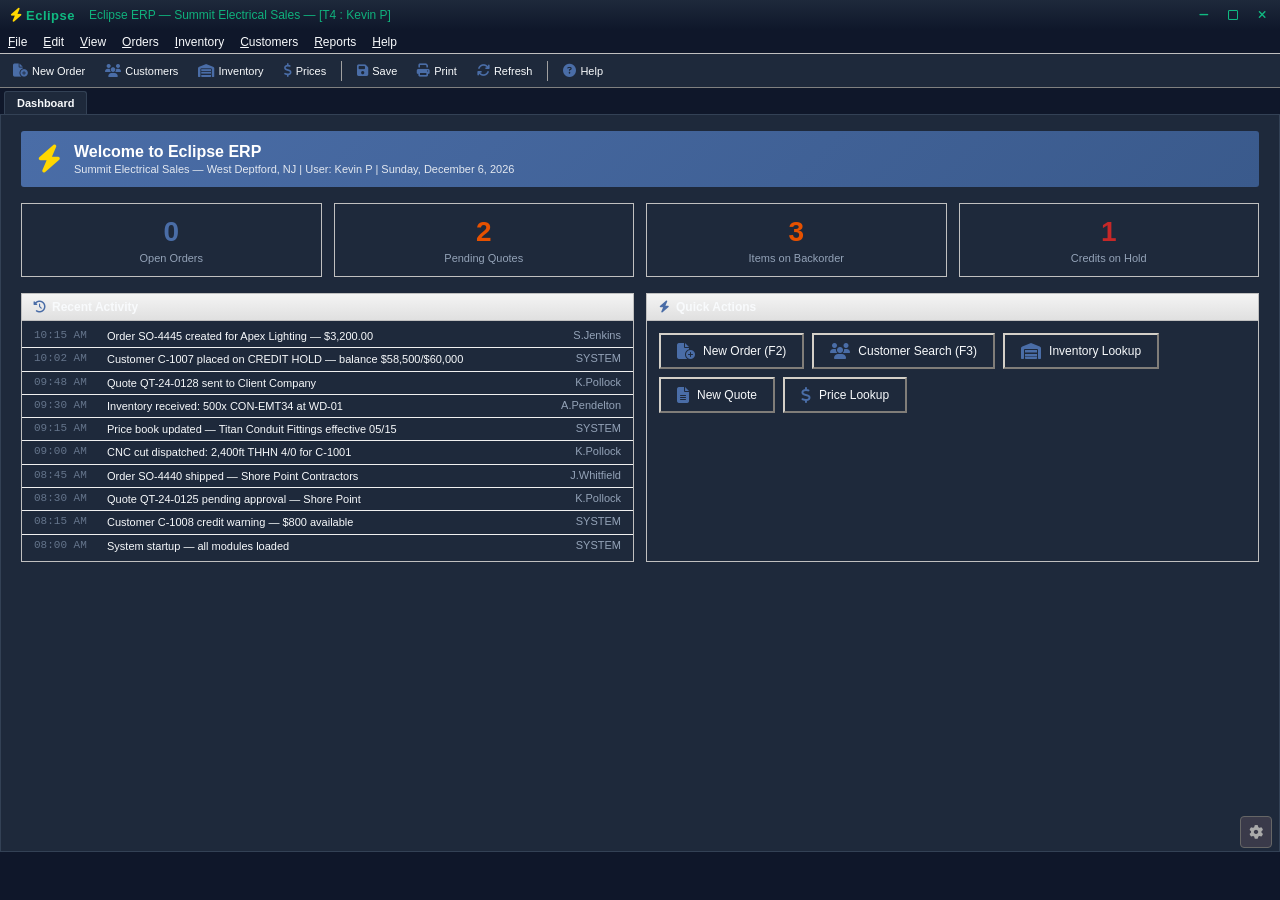
==== commit 2317d8a2: "feat(erp): set default theme to backfeed-dark and rename operator to Kevin P" ====
--- a/eclipse/index.html
+++ b/eclipse/index.html
@@ -8,7 +8,7 @@
   <link rel="stylesheet" href="eclipse.css">
   <link rel="stylesheet" href="https://cdnjs.cloudflare.com/ajax/libs/font-awesome/6.4.0/css/all.min.css">
 </head>
-<body>
+<body class="theme-backfeed-dark">
 
   <!-- ============================================================
        TITLE BAR
@@ -19,7 +19,7 @@
         <i class="fa-solid fa-bolt"></i>
         <span class="logo-text">Eclipse</span>
       </div>
-      <span class="titlebar-title">Eclipse ERP — Summit Electrical Sales — [T4 : G.Miller]</span>
+      <span class="titlebar-title">Eclipse ERP — Summit Electrical Sales — [T4 : Kevin P]</span>
     </div>
     <div class="titlebar-controls">
       <button class="titlebar-btn minimize" title="Minimize"><i class="fa-solid fa-minus"></i></button>
@@ -64,6 +64,10 @@
           <li class="menu-divider"></li>
           <li data-action="toggle-statusbar"><i class="fa-solid fa-check"></i> Status Bar</li>
           <li data-action="toggle-fkeys"><i class="fa-solid fa-check"></i> Function Key Bar</li>
+          <li class="menu-divider"></li>
+          <li data-action="theme-eclipse"><i class="fa-regular fa-circle"></i> Classic Eclipse</li>
+          <li data-action="theme-backfeed-dark"><i class="fa-regular fa-circle"></i> Backfeed Dark</li>
+          <li data-action="theme-backfeed-light"><i class="fa-regular fa-circle"></i> Backfeed Light</li>
         </ul>
       </li>
       <li class="menu-item" data-menu="orders">
@@ -163,7 +167,7 @@
   <footer id="eclipse-statusbar">
     <div class="status-section status-user">
       <i class="fa-solid fa-user"></i>
-      <span>G.Miller</span>
+      <span>Kevin P</span>
     </div>
     <div class="status-section status-terminal">
       <i class="fa-solid fa-desktop"></i>
--- a/eclipse/eclipse.css
+++ b/eclipse/eclipse.css
@@ -73,6 +73,100 @@
   --footer-total: calc(var(--fkeybar-height) + var(--statusbar-height));
 }
 
+/* Backfeed Dark Theme Override */
+body.theme-backfeed-dark, #eclipse-erp-container.theme-backfeed-dark {
+  --bg-main: #0f172a;
+  --bg-form: #1e293b;
+  --bg-titlebar: linear-gradient(180deg, #1e293b 0%, #0f172a 100%);
+  --bg-menubar: #0f172a;
+  --bg-toolbar: #1e293b;
+  --bg-fkeybar: #0f172a;
+  --bg-statusbar: #0f172a;
+  --bg-input: #0f172a;
+  --bg-modal: #1e293b;
+  --bg-tab-active: #1e293b;
+  --bg-tab-inactive: #0f172a;
+  --bg-grid-odd: #1e293b;
+  --bg-grid-even: #0f172a;
+  --bg-selected: #10b981;
+  --bg-hover: rgba(16, 185, 129, 0.1);
+  --bg-error: rgba(239, 68, 68, 0.1);
+  --bg-success: rgba(16, 185, 129, 0.15);
+  --bg-warning: rgba(245, 158, 11, 0.1);
+  --bg-dashboard-card: #1e293b;
+  --bg-mdi: #0f172a;
+  
+  --text-primary: #f8fafc;
+  --text-secondary: #94a3b8;
+  --text-light: #64748b;
+  --text-inverse: #0f172a;
+  --text-menu: #f8fafc;
+  --text-fkey: #94a3b8;
+  --text-titlebar: #10b981;
+  --text-selected: #0f172a;
+  --text-error: #ef4444;
+  --text-success: #10b981;
+  --text-warning: #f59e0b;
+  --text-link: #10b981;
+  
+  --border-input-top: #334155;
+  --border-input-bottom: #334155;
+  --border-grid: #334155;
+  --border-form: #334155;
+  --border-tab: #334155;
+  --border-raised-light: #334155;
+  --border-raised-dark: #0f172a;
+  --border-sunken-light: #0f172a;
+  --border-sunken-dark: #334155;
+}
+
+/* Backfeed Light Theme Override */
+body.theme-backfeed-light, #eclipse-erp-container.theme-backfeed-light {
+  --bg-main: #f1f5f9;
+  --bg-form: #ffffff;
+  --bg-titlebar: linear-gradient(180deg, #ffffff 0%, #f1f5f9 100%);
+  --bg-menubar: #ffffff;
+  --bg-toolbar: #f8fafc;
+  --bg-fkeybar: #ffffff;
+  --bg-statusbar: #ffffff;
+  --bg-input: #f8fafc;
+  --bg-modal: #ffffff;
+  --bg-tab-active: #ffffff;
+  --bg-tab-inactive: #e2e8f0;
+  --bg-grid-odd: #ffffff;
+  --bg-grid-even: #f8fafc;
+  --bg-selected: #059669;
+  --bg-hover: rgba(5, 150, 105, 0.1);
+  --bg-error: #fff0f0;
+  --bg-success: #f0fff0;
+  --bg-warning: #fffde6;
+  --bg-dashboard-card: #ffffff;
+  --bg-mdi: #f1f5f9;
+  
+  --text-primary: #0f172a;
+  --text-secondary: #475569;
+  --text-light: #94a3b8;
+  --text-inverse: #ffffff;
+  --text-menu: #0f172a;
+  --text-fkey: #475569;
+  --text-titlebar: #059669;
+  --text-selected: #ffffff;
+  --text-error: #cc0000;
+  --text-success: #059669;
+  --text-warning: #996600;
+  --text-link: #059669;
+  
+  --border-input-top: #cbd5e1;
+  --border-input-bottom: #cbd5e1;
+  --border-grid: #e2e8f0;
+  --border-form: #cbd5e1;
+  --border-tab: #cbd5e1;
+  --border-raised-light: #cbd5e1;
+  --border-raised-dark: #e2e8f0;
+  --border-sunken-light: #cbd5e1;
+  --border-sunken-dark: #ffffff;
+}
+
 /* ----------------------------------------------------------
    RESET & BASE
 ---------------------------------------------------------- */
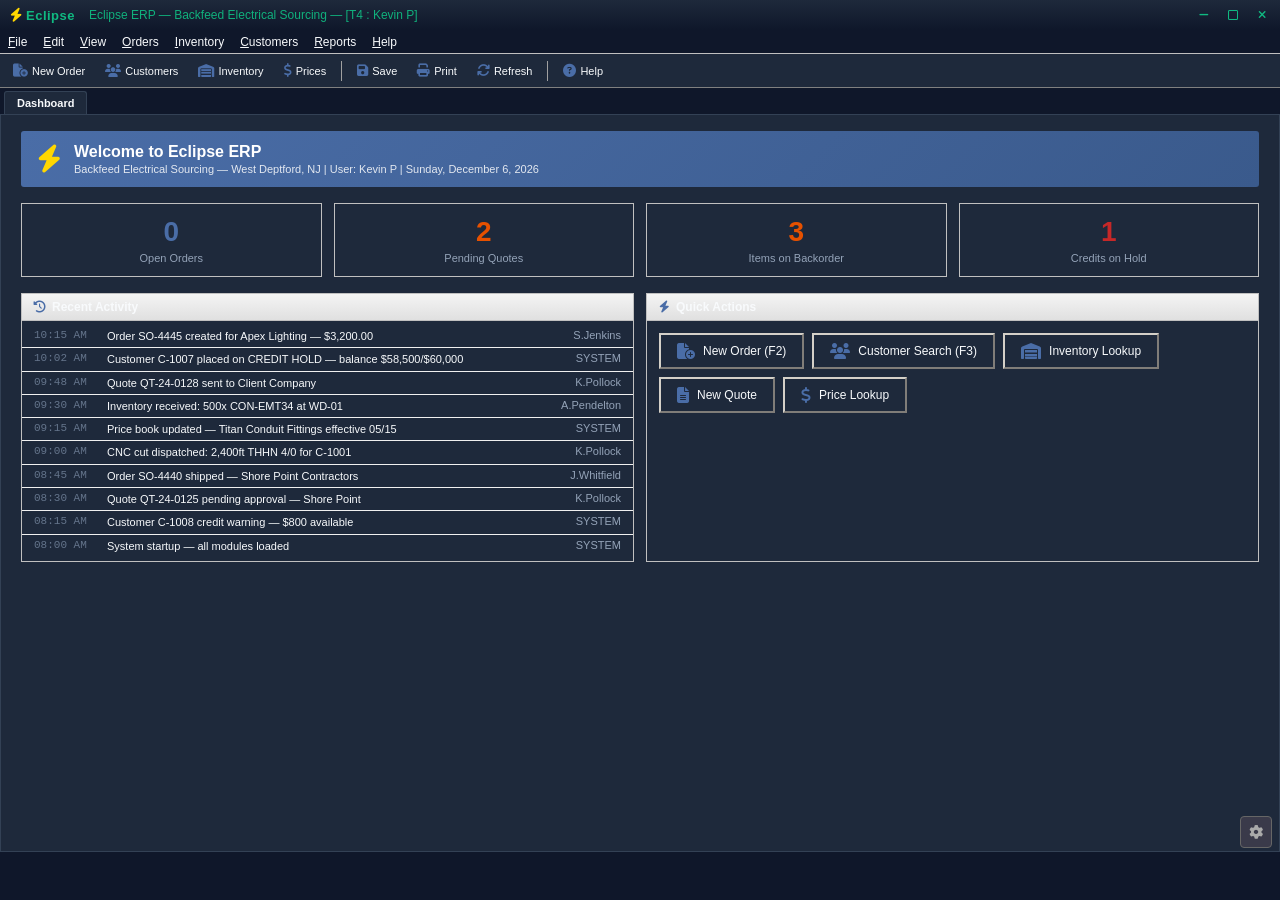
==== commit b1a6a66b: "brand(erp): remove Summit Electrical Sales branding in favor of Backfeed Electrical Sourcing" ====
--- a/eclipse/index.html
+++ b/eclipse/index.html
@@ -1,7 +1,7 @@
 <!DOCTYPE html>
 <html lang="en">
 <head>
-  <title>Eclipse ERP — Summit Electrical Sales</title>
+  <title>Eclipse ERP — Backfeed Electrical Sourcing</title>
   <meta charset="UTF-8">
   <meta name="viewport" content="width=device-width, initial-scale=1.0">
   <meta name="description" content="Eclipse ERP system for electrical distribution order management">
@@ -19,7 +19,7 @@
         <i class="fa-solid fa-bolt"></i>
         <span class="logo-text">Eclipse</span>
       </div>
-      <span class="titlebar-title">Eclipse ERP — Summit Electrical Sales — [T4 : Kevin P]</span>
+      <span class="titlebar-title">Eclipse ERP — Backfeed Electrical Sourcing — [T4 : Kevin P]</span>
     </div>
     <div class="titlebar-controls">
       <button class="titlebar-btn minimize" title="Minimize"><i class="fa-solid fa-minus"></i></button>
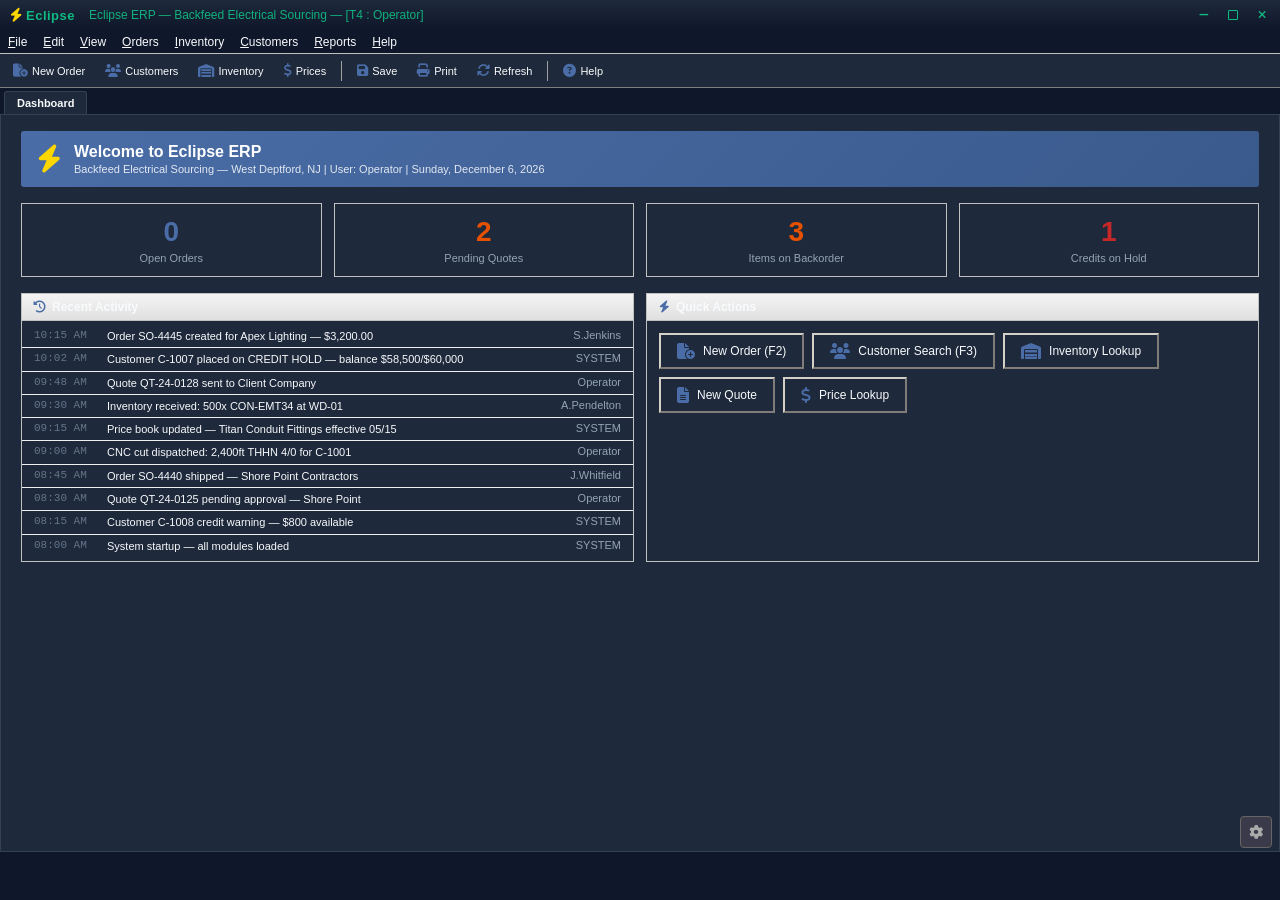
==== commit 83d7bcce: "Fix Memory tab, standalone ERP styling, dashboard clipping; remove personal name - Memory tab: align" ====
--- a/eclipse/index.html
+++ b/eclipse/index.html
@@ -19,7 +19,7 @@
         <i class="fa-solid fa-bolt"></i>
         <span class="logo-text">Eclipse</span>
       </div>
-      <span class="titlebar-title">Eclipse ERP — Backfeed Electrical Sourcing — [T4 : Kevin P]</span>
+      <span class="titlebar-title">Eclipse ERP — Backfeed Electrical Sourcing — [T4 : Operator]</span>
     </div>
     <div class="titlebar-controls">
       <button class="titlebar-btn minimize" title="Minimize"><i class="fa-solid fa-minus"></i></button>
@@ -167,7 +167,7 @@
   <footer id="eclipse-statusbar">
     <div class="status-section status-user">
       <i class="fa-solid fa-user"></i>
-      <span>Kevin P</span>
+      <span>Operator</span>
     </div>
     <div class="status-section status-terminal">
       <i class="fa-solid fa-desktop"></i>
